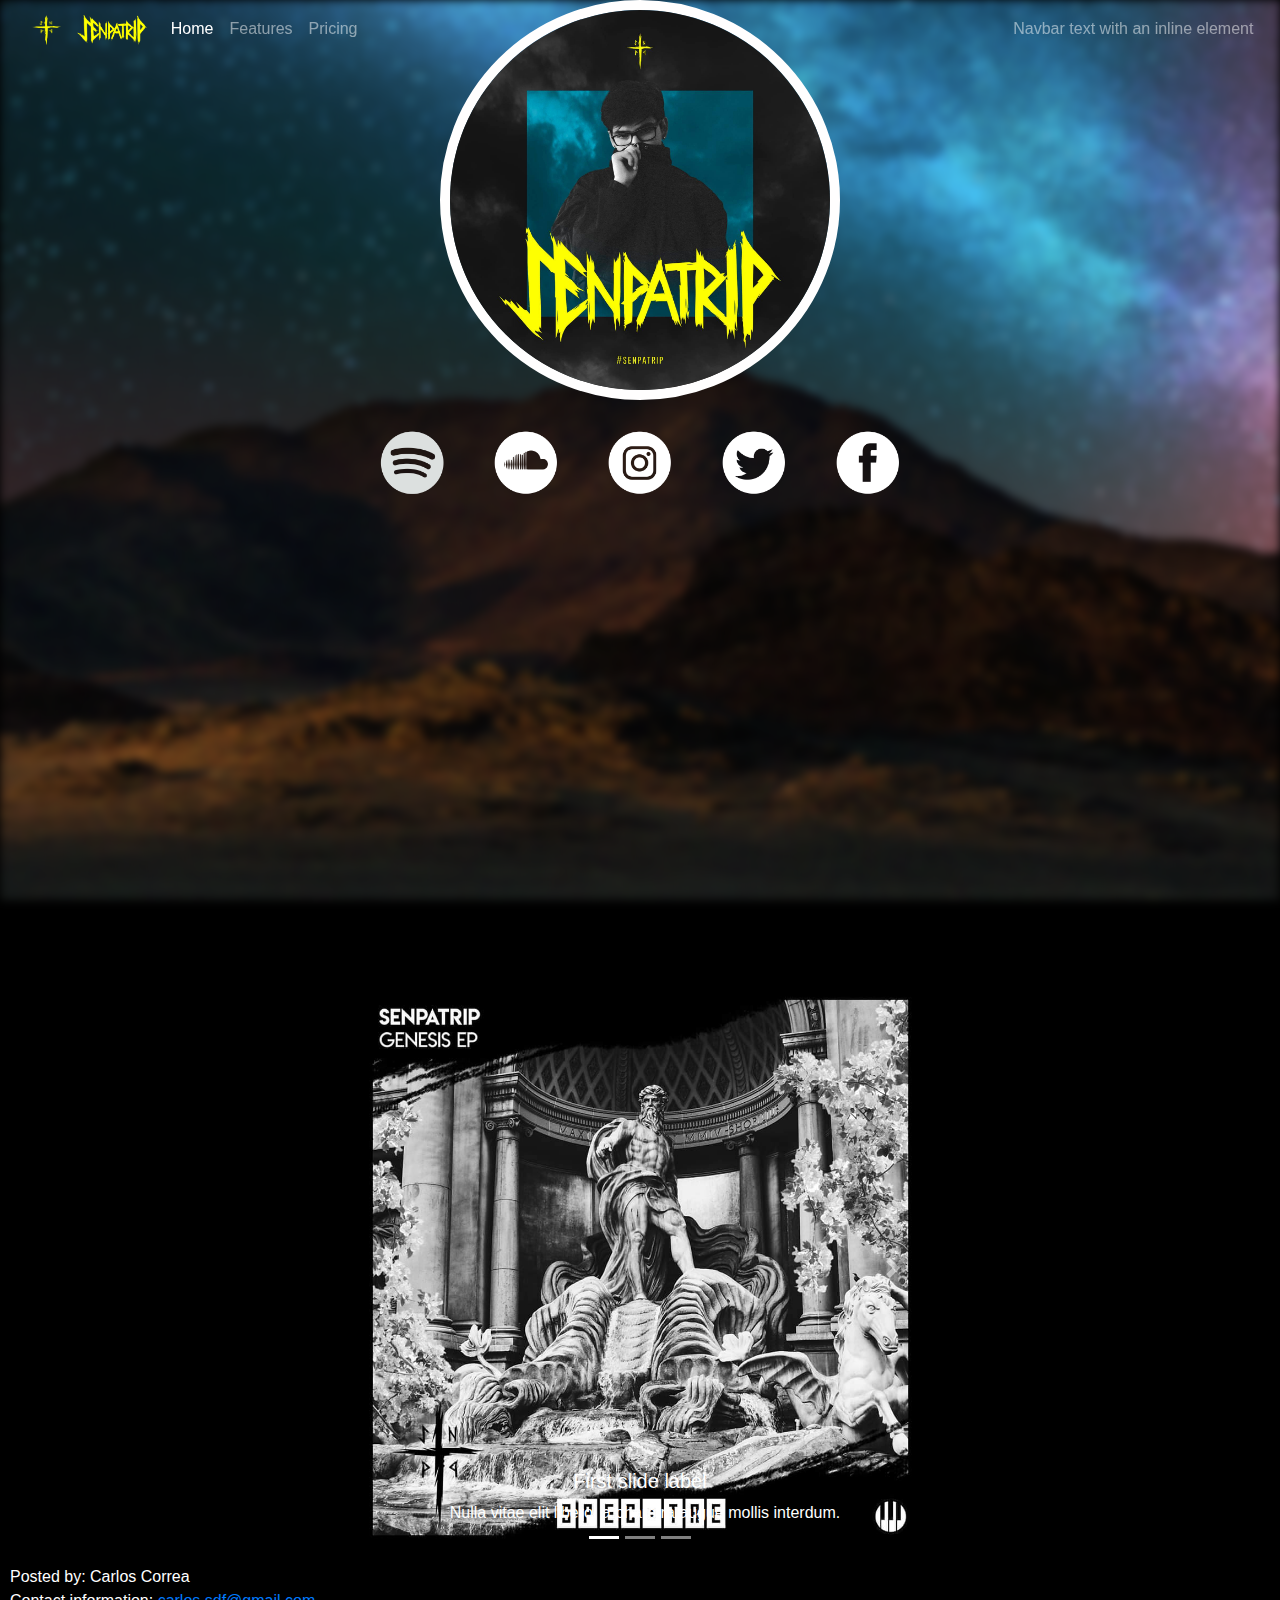
==== index.html @ 1d908f63 "hotfix imagenes" ====
<!doctype html>
<html lang="en">
  <head>
    <!-- Required meta tags -->
    <meta charset="utf-8">
    <meta name="viewport" content="width=device-width, initial-scale=1, shrink-to-fit=no">

    <!-- Bootstrap CSS -->
    <link rel="stylesheet" href="https://stackpath.bootstrapcdn.com/bootstrap/4.4.1/css/bootstrap.min.css" integrity="sha384-Vkoo8x4CGsO3+Hhxv8T/Q5PaXtkKtu6ug5TOeNV6gBiFeWPGFN9MuhOf23Q9Ifjh" crossorigin="anonymous">
    <link rel="stylesheet" href="css/style.css" type="text/css">
    <link rel="stylesheet" href="https://cdnjs.cloudflare.com/ajax/libs/animate.css/3.7.2/animate.min.css">

    <title>SenpaTrip</title>
  </head>
  <body>
    <!-- onresize="redimensionar()" -->

<div class="container-fluid" id="conten">

  <div id="fondo" class="fondo">
    <!-- <video id="video" loop autoplay preload muted src="img/fondo.jpg"></video> -->
  </div>
  
  <nav class="navbar navbar-expand-lg navbar-dark bg-transparent text-light" id="navbar">
    <a class="navbar-brand" href="#">
      <img src="img/senpatrip/cruz(amarillo).png" width="30" height="30" alt="">
    </a>
    <a class="navbar-brand" href="#"><img src="img/senpatrip/amarillo(logo).png" height="30" alt=""></a>
    <button class="navbar-toggler" type="button" data-toggle="collapse" data-target="#navbarText" aria-controls="navbarText" aria-expanded="false" aria-label="Toggle navigation">
      <span class="navbar-toggler-icon"></span>
    </button>
    <div class="collapse navbar-collapse" id="navbarText">
      <ul class="navbar-nav mr-auto">
        <li class="nav-item active">
          <a class="nav-link" href="#">Home <span class="sr-only">(current)</span></a>
        </li>
        <li class="nav-item">
          <a class="nav-link" href="#">Features</a>
        </li>
        <li class="nav-item">
          <a class="nav-link" href="#">Pricing</a>
        </li>
      </ul>
      <span class="navbar-text">
        Navbar text with an inline element
      </span>
    </div>
  </nav>

    <!-- <div class="row justify-content-center">
      <div class="col" id="esp2"></div>
    </div> -->


    <div id="logo" class="container align-middle">

      <div class="row justify-content-center">
        <div class="col-6">
          <div class="row justify-content-center">
            <img id="imgCirculo" src="img/senpatrip/avatar.jpg" alt="avatar" class="animated infinite bounce delay-2s">
          </div>
          <div class="row justify-content-center">
            <div class="col" id="esp1"></div>
          </div>
          <div class="row row-cols-5 justify-content-center">
            <div class="col"><img id="icon" src="img/43-spotify.png" alt=""></div>
            <div class="col"><img id="icon" src="img/34-soundcloud.png" alt=""></div>
            <div class="col"><img id="icon" src="img/38-instagram.png" alt=""></div>
            <div class="col"><img id="icon" src="img/03-twitter.png" alt=""></div>
            <div class="col"><img id="icon" src="img/06-facebook.png" alt=""></div>
          </div>
        </div>
      </div>
    </div>
    <div  id="music" class="container align-middle">
          <iframe width="100%" height="166" scrolling="no" frameborder="no" allow="autoplay" src="https://w.soundcloud.com/player/?url=https%3A//api.soundcloud.com/tracks/758299237&color=%23000000&auto_play=true&hide_related=false&show_comments=true&show_user=true&show_reposts=false&show_teaser=true"></iframe>
    </div>
    <div class="row justify-content-center">
      <div class="col" id="esp2"></div>
    </div>
    <div class="row justify-content-center">
      <div class="col" id="esp2"></div>
    </div>
    
    
<div class="container align-middle" id="carousel">
  <div id="carouselExampleCaptions" class="carousel slide" data-ride="carousel">
    <ol class="carousel-indicators">
      <li data-target="#carouselExampleCaptions" data-slide-to="0" class="active"></li>
      <li data-target="#carouselExampleCaptions" data-slide-to="1"></li>
      <li data-target="#carouselExampleCaptions" data-slide-to="2"></li>
    </ol>
    <div class="carousel-inner">
      <div class="carousel-item active">
        <img src="img/senpatrip/genesis-ep-spectre-album.jpg" class="d-block w-100" alt="...">
        <div class="carousel-caption d-none d-md-block">
          <h5>First slide label</h5>
          <p>Nulla vitae elit libero, a pharetra augue mollis interdum.</p>
        </div>
      </div>
      <div class="carousel-item">
        <img src="img/senpatrip/gime-me-your-love-night-visions-album.jpg" class="d-block w-100" alt="...">
        <div class="carousel-caption d-none d-md-block">
          <h5>Second slide label</h5>
          <p>Lorem ipsum dolor sit amet, consectetur adipiscing elit.</p>
        </div>
      </div>
      <div class="carousel-item">
        <img src="img/senpatrip/bass-in-his-face-spectre-album.jpg" class="d-block w-100" alt="...">
        <div class="carousel-caption d-none d-md-block">
          <h5>Third slide label</h5>
          <p>Praesent commodo cursus magna, vel scelerisque nisl consectetur.</p>
        </div>
      </div>
    </div>
    <a class="carousel-control-prev" href="#carouselExampleCaptions" role="button" data-slide="prev">
      <span class="carousel-control-prev-icon" aria-hidden="true"></span>
      <span class="sr-only">Previous</span>
    </a>
    <a class="carousel-control-next" href="#carouselExampleCaptions" role="button" data-slide="next">
      <span class="carousel-control-next-icon" aria-hidden="true"></span>
      <span class="sr-only">Next</span>
    </a>
  </div>
</div>


</div>
  <footer id="footer">
    <p>Posted by: Carlos Correa<br>Contact information: <a href="mailto:carlos.sdf@gmail.com">carlos.sdf@gmail.com</a>.</p>
  </footer>
    
    <!-- Optional JavaScript -->
    <!-- jQuery first, then Popper.js, then Bootstrap JS -->
    <script src="https://code.jquery.com/jquery-3.4.1.slim.min.js" integrity="sha384-J6qa4849blE2+poT4WnyKhv5vZF5SrPo0iEjwBvKU7imGFAV0wwj1yYfoRSJoZ+n" crossorigin="anonymous"></script>
    <script src="https://cdn.jsdelivr.net/npm/popper.js@1.16.0/dist/umd/popper.min.js" integrity="sha384-Q6E9RHvbIyZFJoft+2mJbHaEWldlvI9IOYy5n3zV9zzTtmI3UksdQRVvoxMfooAo" crossorigin="anonymous"></script>
    <script src="https://stackpath.bootstrapcdn.com/bootstrap/4.4.1/js/bootstrap.min.js" integrity="sha384-wfSDF2E50Y2D1uUdj0O3uMBJnjuUD4Ih7YwaYd1iqfktj0Uod8GCExl3Og8ifwB6" crossorigin="anonymous"></script>
    <script src="/js/index.js"></script>
    <script>redimensionar();</script>
  </body>
</html>
---- css/style.css ----
body{
  background-color: #000000;
  margin: 0;
  margin-bottom: 50px;

}
html{
  min-height: 100%;
  position: relative;
}

#navbar{
  position: fixed;
  width: 98%;
}

#fondo{

  width: 100%;
  height: 100%;
  left: 0;
  position: absolute;
  background:url(../img/fondo.jpg) no-repeat fixed bottom center;
  z-index: -1;
  filter: blur(5px);
}

/* ::after, ::before {
  box-sizing: none;
} */

#imgCirculo{
  background-position-x: center;
  border-radius: 50%;
  width:400px;
  height:400px;
  /* border-radius:160px; */
  border:10px solid rgb(255, 254, 254);
}


#logo{
  vertical-align: middle!important;
  top: 6%;
  position: relative;
}

#music{
  top: 8%;
  position: relative;
}

#footer{
  /* vertical-align: bottom!important; */
  bottom: 0;
  height: 50px;
  width: 100%;
  position: absolute;
  background-color: #000000;
  color: white;
}

p {
  margin-top: 0;
  margin-bottom: 0;
  margin-left: 10px;
}

#esp1{
  width: 80%;
  height: 25px;
}

#esp2{
  width: 80%;
  height: 150px;
}

.row-cols-4>* {
  text-align: center;
}

.col{
  text-align: center;
}

#icon{
  min-width: 72px;
  min-height: 72px;
  max-width: 80%;
}

.row-cols-5>* {
  flex: 0 0 20%;
  max-width: none;
}
#carousel{
  min-width: 350px;
  width: 50%;
}
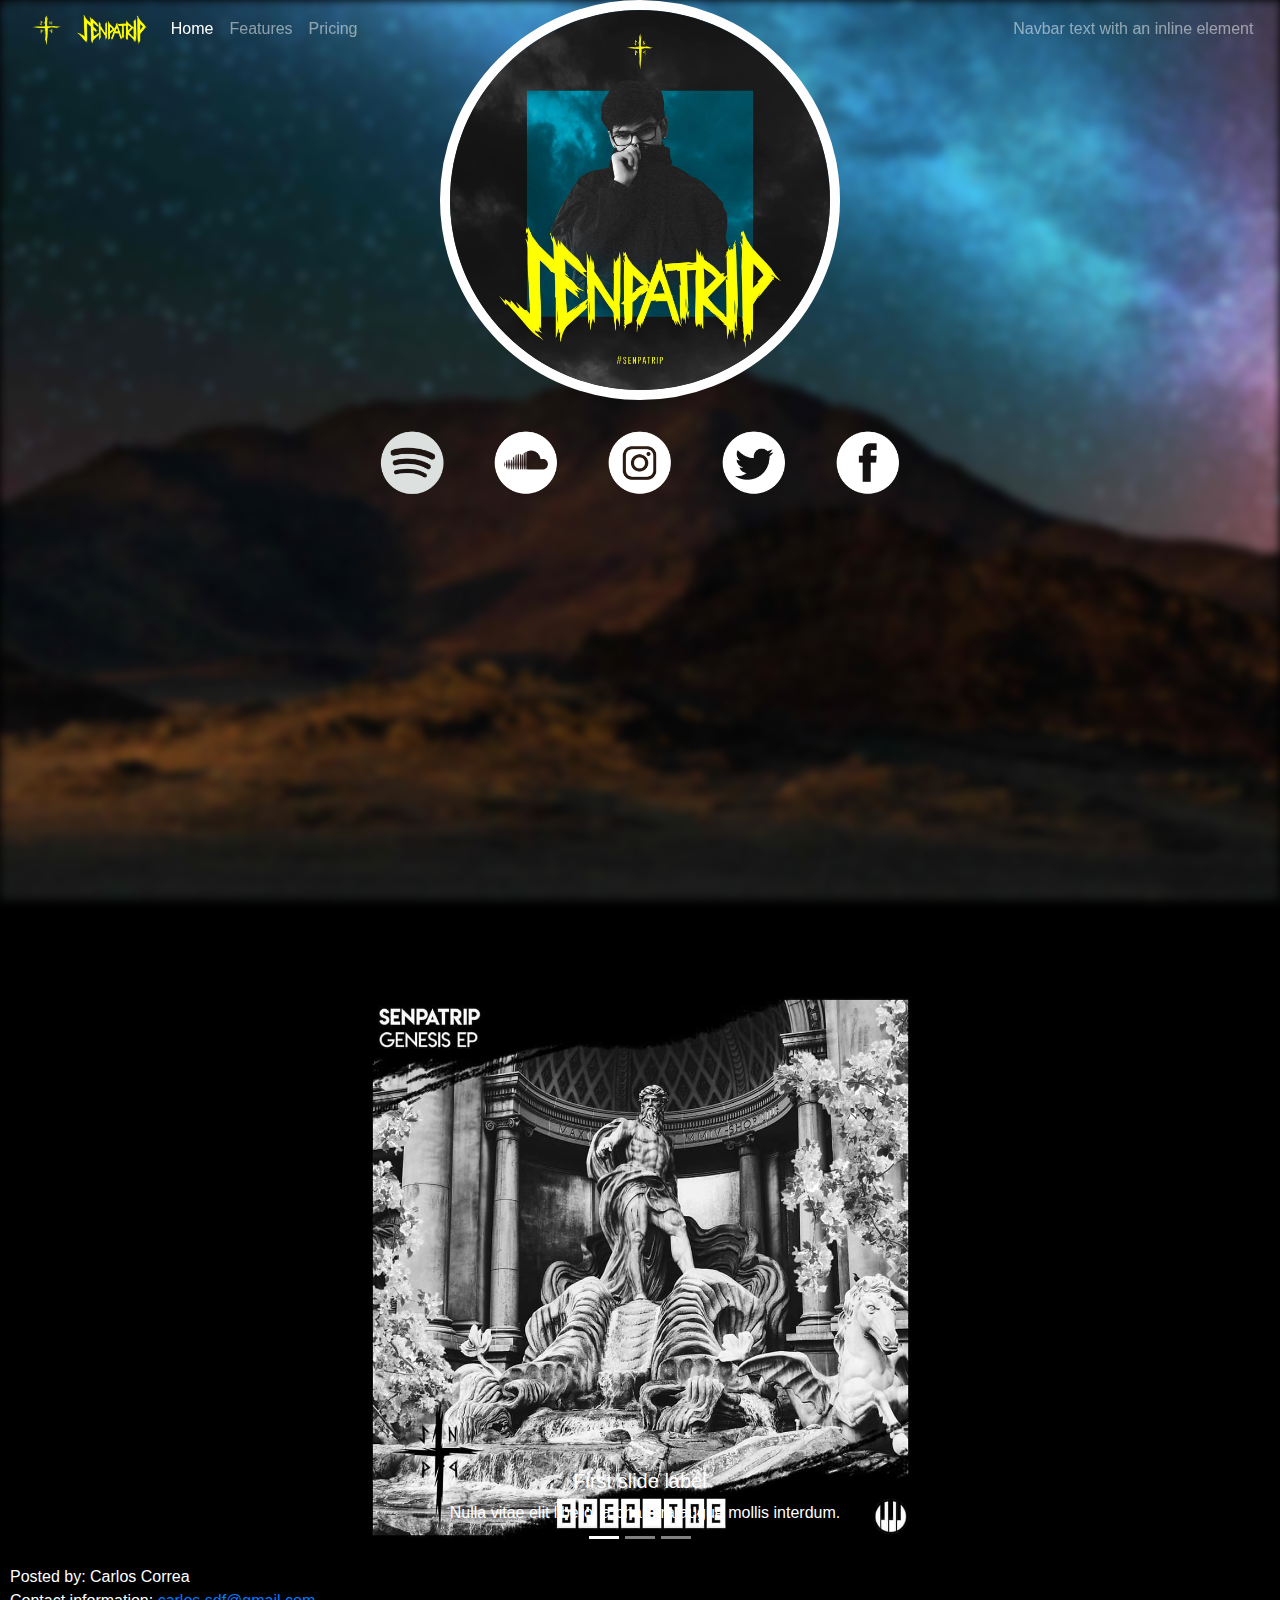
==== commit a984e515: "Enlaces a los diferentes sitios" ====
--- a/index.html
+++ b/index.html
@@ -53,7 +53,6 @@
 
 
     <div id="logo" class="container align-middle">
-
       <div class="row justify-content-center">
         <div class="col-6">
           <div class="row justify-content-center">
@@ -63,11 +62,11 @@
             <div class="col" id="esp1"></div>
           </div>
           <div class="row row-cols-5 justify-content-center">
-            <div class="col"><img id="icon" src="img/43-spotify.png" alt=""></div>
-            <div class="col"><img id="icon" src="img/34-soundcloud.png" alt=""></div>
-            <div class="col"><img id="icon" src="img/38-instagram.png" alt=""></div>
-            <div class="col"><img id="icon" src="img/03-twitter.png" alt=""></div>
-            <div class="col"><img id="icon" src="img/06-facebook.png" alt=""></div>
+            <div class="col"><a href="https://open.spotify.com/artist/5aKc9RmSqbKZ83mwfq3sPC"><img id="icon" src="img/43-spotify.png" alt=""></a></div>
+            <div class="col"><a href="https://soundcloud.com/itsrealsenpatrip"><img id="icon" src="img/34-soundcloud.png" alt=""></a></div>
+            <div class="col"><a href="https://www.instagram.com/senpatrip/"><img id="icon" src="img/38-instagram.png" alt=""></a></div>
+            <div class="col"><a href="https://twitter.com/TripSenpa"><img id="icon" src="img/03-twitter.png" alt=""></a></div>
+            <div class="col"><a href="https://www.facebook.com/iamSenpaTrip/"><img id="icon" src="img/06-facebook.png" alt=""></a></div>
           </div>
         </div>
       </div>
@@ -127,7 +126,7 @@
 
 </div>
   <footer id="footer">
-    <p>Posted by: Carlos Correa<br>Contact information: <a href="mailto:carlos.sdf@gmail.com">carlos.sdf@gmail.com</a>.</p>
+    <p>Posted by: Carlos Correa<br>Contact information: <a href="mailto:carlos.sdf1@gmail.com">carlos.sdf@gmail.com</a>.</p>
   </footer>
     
     <!-- Optional JavaScript -->
@@ -135,7 +134,7 @@
     <script src="https://code.jquery.com/jquery-3.4.1.slim.min.js" integrity="sha384-J6qa4849blE2+poT4WnyKhv5vZF5SrPo0iEjwBvKU7imGFAV0wwj1yYfoRSJoZ+n" crossorigin="anonymous"></script>
     <script src="https://cdn.jsdelivr.net/npm/popper.js@1.16.0/dist/umd/popper.min.js" integrity="sha384-Q6E9RHvbIyZFJoft+2mJbHaEWldlvI9IOYy5n3zV9zzTtmI3UksdQRVvoxMfooAo" crossorigin="anonymous"></script>
     <script src="https://stackpath.bootstrapcdn.com/bootstrap/4.4.1/js/bootstrap.min.js" integrity="sha384-wfSDF2E50Y2D1uUdj0O3uMBJnjuUD4Ih7YwaYd1iqfktj0Uod8GCExl3Og8ifwB6" crossorigin="anonymous"></script>
-    <script src="/js/index.js"></script>
+    <script src="js/index.js"></script>
     <script>redimensionar();</script>
   </body>
 </html>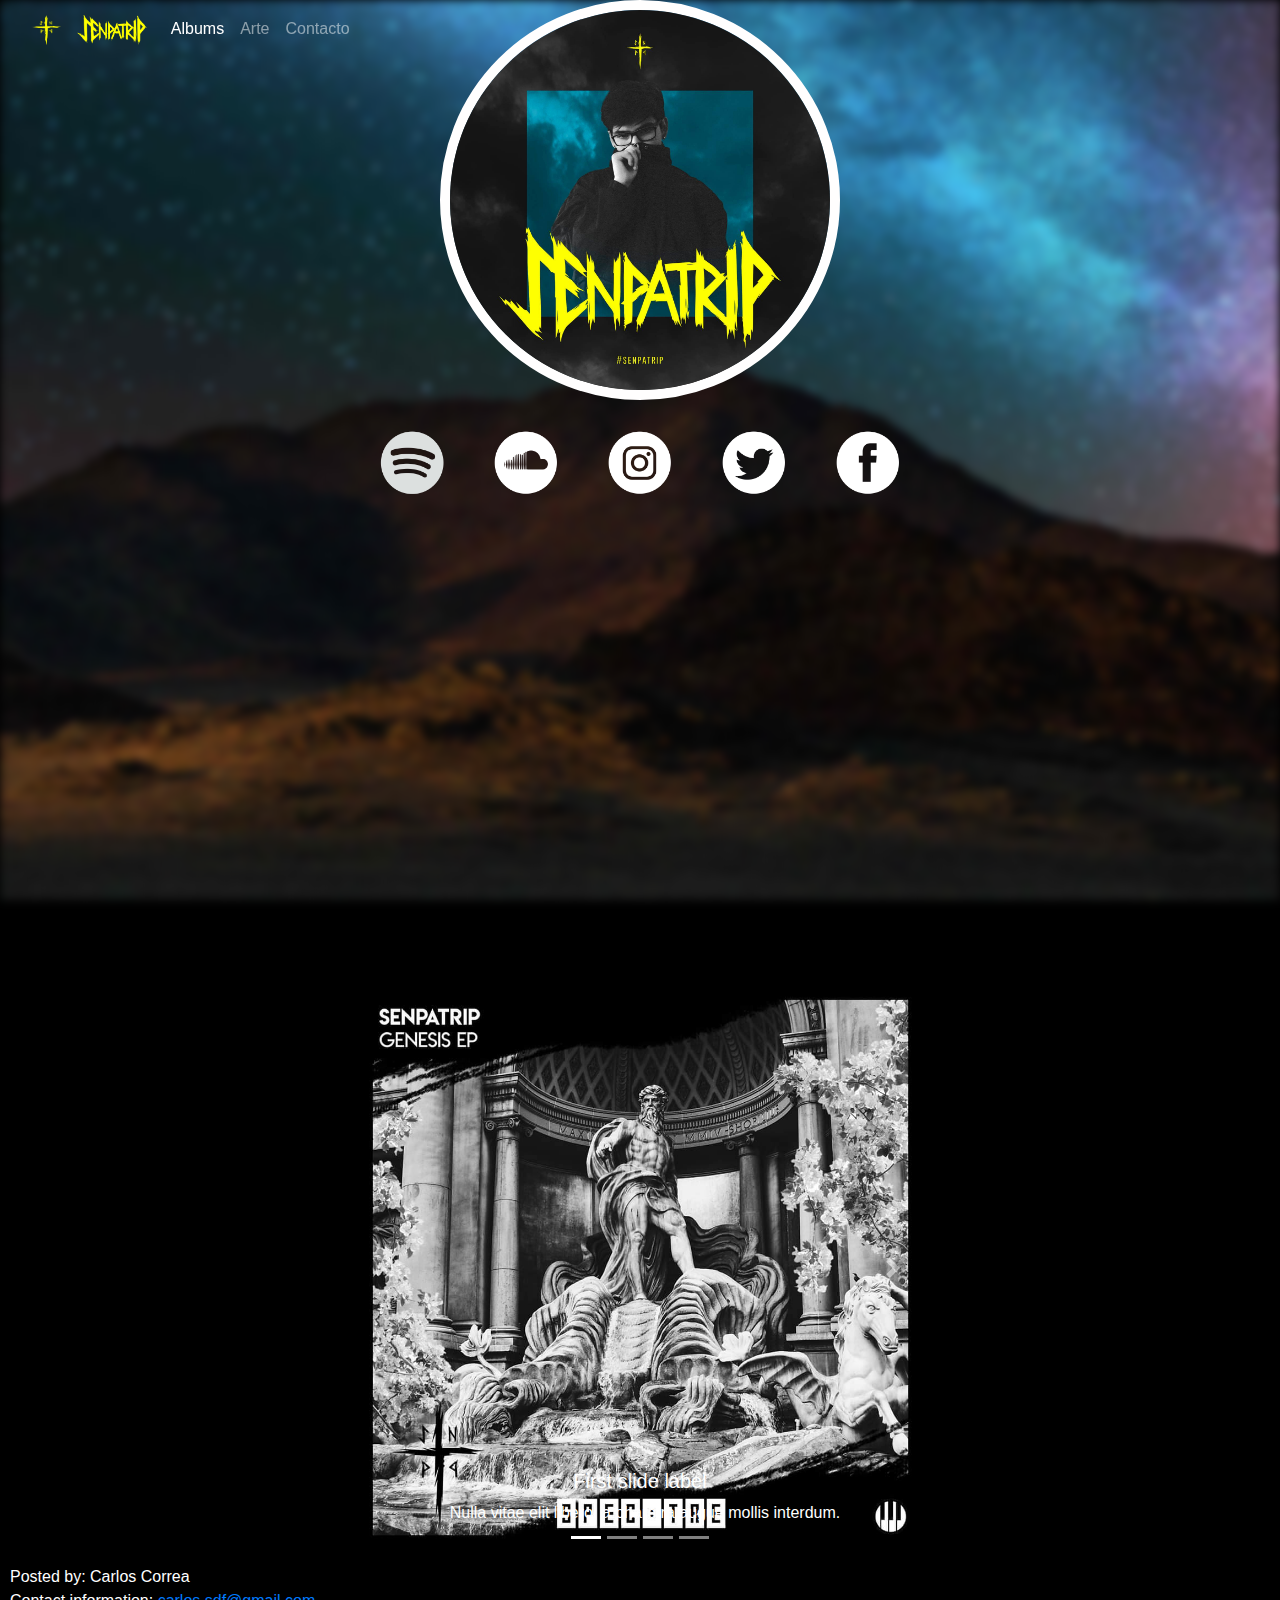
==== commit 0d206e27: "Nuevo album, galeria modificada" ====
--- a/index.html
+++ b/index.html
@@ -22,27 +22,26 @@
   </div>
   
   <nav class="navbar navbar-expand-lg navbar-dark bg-transparent text-light" id="navbar">
-    <a class="navbar-brand" href="#">
+    <a class="navbar-brand" href="index.html">
       <img src="img/senpatrip/cruz(amarillo).png" width="30" height="30" alt="">
     </a>
-    <a class="navbar-brand" href="#"><img src="img/senpatrip/amarillo(logo).png" height="30" alt=""></a>
+    <a class="navbar-brand" href="index.html"><img src="img/senpatrip/amarillo(logo).png" height="30" alt=""></a>
     <button class="navbar-toggler" type="button" data-toggle="collapse" data-target="#navbarText" aria-controls="navbarText" aria-expanded="false" aria-label="Toggle navigation">
       <span class="navbar-toggler-icon"></span>
     </button>
     <div class="collapse navbar-collapse" id="navbarText">
       <ul class="navbar-nav mr-auto">
         <li class="nav-item active">
-          <a class="nav-link" href="#">Home <span class="sr-only">(current)</span></a>
+          <a class="nav-link" href="#">Albums<span class="sr-only">(current)</span></a>
         </li>
         <li class="nav-item">
-          <a class="nav-link" href="#">Features</a>
+          <a class="nav-link" href="#">Arte</a>
         </li>
         <li class="nav-item">
-          <a class="nav-link" href="#">Pricing</a>
+          <a class="nav-link" href="#">Contacto</a>
         </li>
       </ul>
       <span class="navbar-text">
-        Navbar text with an inline element
       </span>
     </div>
   </nav>
@@ -88,30 +87,46 @@
       <li data-target="#carouselExampleCaptions" data-slide-to="0" class="active"></li>
       <li data-target="#carouselExampleCaptions" data-slide-to="1"></li>
       <li data-target="#carouselExampleCaptions" data-slide-to="2"></li>
+      <li data-target="#carouselExampleCaptions" data-slide-to="3"></li>
     </ol>
     <div class="carousel-inner">
       <div class="carousel-item active">
-        <img src="img/senpatrip/genesis-ep-spectre-album.jpg" class="d-block w-100" alt="...">
+        <a href="https://open.spotify.com/album/0LaKLaA0w4rZkB9ncBAlfV">
+          <img src="img/senpatrip/genesis-ep-spectre-album.jpg" class="d-block w-100" alt="...">
+        </a>
         <div class="carousel-caption d-none d-md-block">
           <h5>First slide label</h5>
           <p>Nulla vitae elit libero, a pharetra augue mollis interdum.</p>
         </div>
       </div>
       <div class="carousel-item">
-        <img src="img/senpatrip/gime-me-your-love-night-visions-album.jpg" class="d-block w-100" alt="...">
-        <div class="carousel-caption d-none d-md-block">
-          <h5>Second slide label</h5>
-          <p>Lorem ipsum dolor sit amet, consectetur adipiscing elit.</p>
-        </div>
-      </div>
-      <div class="carousel-item">
-        <img src="img/senpatrip/bass-in-his-face-spectre-album.jpg" class="d-block w-100" alt="...">
+        <a href="https://open.spotify.com/album/59whxvp2RkdjguO4DSlHTr">
+          <img src="img/senpatrip/bass-in-his-face-spectre-album.jpg" class="d-block w-100" alt="...">
+        </a>
         <div class="carousel-caption d-none d-md-block">
           <h5>Third slide label</h5>
           <p>Praesent commodo cursus magna, vel scelerisque nisl consectetur.</p>
         </div>
       </div>
+    <div class="carousel-item">
+      <a href="https://open.spotify.com/album/350hmoTZn8KupzK0Sg6drc">
+        <img src="img/senpatrip/gime-me-your-love-night-visions-album.jpg" class="d-block w-100" alt="...">
+      </a>
+      <div class="carousel-caption d-none d-md-block">
+        <h5>Second slide label</h5>
+        <p>Lorem ipsum dolor sit amet, consectetur adipiscing elit.</p>
+      </div>
     </div>
+    <div class="carousel-item">
+      <a href="https://open.spotify.com/album/0lBrnquko10dOFnhiXND3Y">
+        <img src="img/senpatrip/in-the-move-spectre-album.jpg" class="d-block w-100" alt="...">
+      </a>
+      <div class="carousel-caption d-none d-md-block">
+        <h5>Second slide label</h5>
+        <p>Lorem ipsum dolor sit amet, consectetur adipiscing elit.</p>
+      </div>
+    </div>
+  </div>
     <a class="carousel-control-prev" href="#carouselExampleCaptions" role="button" data-slide="prev">
       <span class="carousel-control-prev-icon" aria-hidden="true"></span>
       <span class="sr-only">Previous</span>
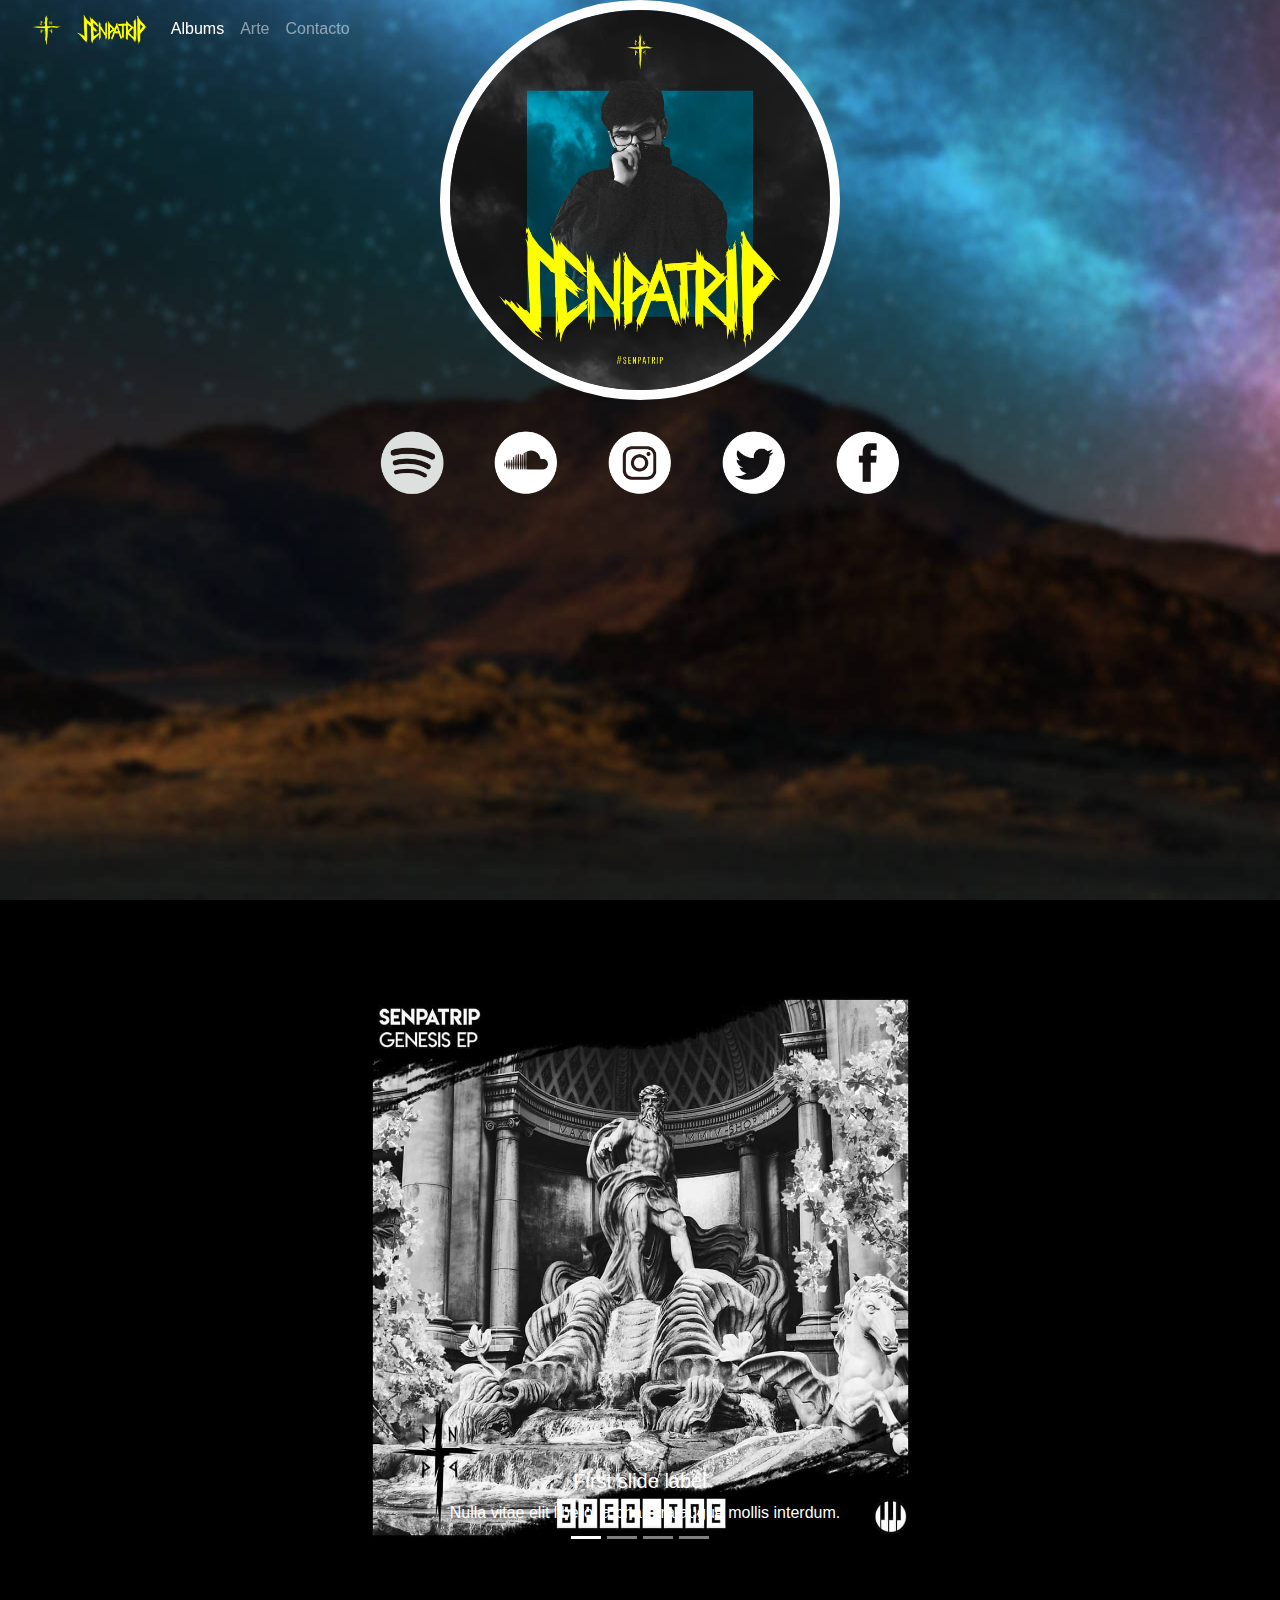
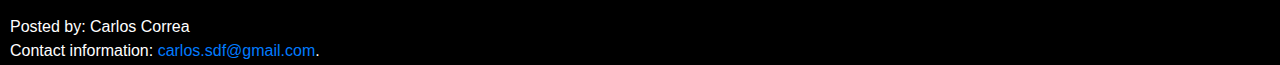
==== commit 0b16a04a: "navbar index" ====
--- a/index.html
+++ b/index.html
@@ -32,13 +32,13 @@
     <div class="collapse navbar-collapse" id="navbarText">
       <ul class="navbar-nav mr-auto">
         <li class="nav-item active">
-          <a class="nav-link" href="#">Albums<span class="sr-only">(current)</span></a>
+          <a class="nav-link" href="album.html">Albums</a>
         </li>
         <li class="nav-item">
-          <a class="nav-link" href="#">Arte</a>
+          <a class="nav-link" href="art.html">Arte</a>
         </li>
         <li class="nav-item">
-          <a class="nav-link" href="#">Contacto</a>
+          <a class="nav-link" href="contacto.html">Contacto</a>
         </li>
       </ul>
       <span class="navbar-text">
@@ -46,16 +46,11 @@
     </div>
   </nav>
 
-    <!-- <div class="row justify-content-center">
-      <div class="col" id="esp2"></div>
-    </div> -->
-
-
     <div id="logo" class="container align-middle">
       <div class="row justify-content-center">
         <div class="col-6">
           <div class="row justify-content-center">
-            <img id="imgCirculo" src="img/senpatrip/avatar.jpg" alt="avatar" class="animated infinite bounce delay-2s">
+            <img id="imgCirculo" src="img/senpatrip/avatar.jpg" alt="avatar" class="animated bounce logo">
           </div>
           <div class="row justify-content-center">
             <div class="col" id="esp1"></div>
@@ -92,7 +87,7 @@
     <div class="carousel-inner">
       <div class="carousel-item active">
         <a href="https://open.spotify.com/album/0LaKLaA0w4rZkB9ncBAlfV">
-          <img src="img/senpatrip/genesis-ep-spectre-album.jpg" class="d-block w-100" alt="...">
+          <img src="img/senpatrip/genesis-ep-spectre-album.jpg" class="d-block w-100" alt="..." id="album">
         </a>
         <div class="carousel-caption d-none d-md-block">
           <h5>First slide label</h5>
@@ -101,7 +96,7 @@
       </div>
       <div class="carousel-item">
         <a href="https://open.spotify.com/album/59whxvp2RkdjguO4DSlHTr">
-          <img src="img/senpatrip/bass-in-his-face-spectre-album.jpg" class="d-block w-100" alt="...">
+          <img src="img/senpatrip/bass-in-his-face-spectre-album.jpg" class="d-block w-100" alt="..." id="album">
         </a>
         <div class="carousel-caption d-none d-md-block">
           <h5>Third slide label</h5>
@@ -110,7 +105,7 @@
       </div>
     <div class="carousel-item">
       <a href="https://open.spotify.com/album/350hmoTZn8KupzK0Sg6drc">
-        <img src="img/senpatrip/gime-me-your-love-night-visions-album.jpg" class="d-block w-100" alt="...">
+        <img src="img/senpatrip/gime-me-your-love-night-visions-album.jpg" class="d-block w-100" alt="..." id="album">
       </a>
       <div class="carousel-caption d-none d-md-block">
         <h5>Second slide label</h5>
@@ -119,7 +114,7 @@
     </div>
     <div class="carousel-item">
       <a href="https://open.spotify.com/album/0lBrnquko10dOFnhiXND3Y">
-        <img src="img/senpatrip/in-the-move-spectre-album.jpg" class="d-block w-100" alt="...">
+        <img src="img/senpatrip/in-the-move-spectre-album.jpg" class="d-block w-100" alt="..." id="album">
       </a>
       <div class="carousel-caption d-none d-md-block">
         <h5>Second slide label</h5>
@@ -138,6 +133,18 @@
   </div>
 </div>
 
+<div class="row justify-content-center">
+  <div class="col" id="esp1"></div>
+</div>
+<div class="row justify-content-center">
+  <div class="col" id="esp1"></div>
+</div>
+<div class="row justify-content-center">
+  <div class="col" id="esp1"></div>
+</div>
+<div class="row justify-content-center">
+  <div class="col" id="esp1"></div>
+</div>
 
 </div>
   <footer id="footer">
--- a/css/style.css
+++ b/css/style.css
@@ -1,7 +1,7 @@
 body{
   background-color: #000000;
   margin: 0;
-  margin-bottom: 50px;
+  /* margin-bottom: 50px; */
 
 }
 html{
@@ -12,6 +12,7 @@
 #navbar{
   position: fixed;
   width: 98%;
+  z-index: 1;
 }
 
 #fondo{
@@ -20,9 +21,9 @@
   height: 100%;
   left: 0;
   position: absolute;
-  background:url(../img/fondo.jpg) no-repeat fixed bottom center;
+  background:url(../img/fondo-blur-3.jpg) no-repeat fixed bottom center;
   z-index: -1;
-  filter: blur(5px);
+  /* filter: blur(5px); */
 }
 
 /* ::after, ::before {
@@ -45,9 +46,19 @@
   position: relative;
 }
 
+.logo:hover {
+  animation-duration: 1s;
+  animation-delay: 2s;
+  animation-iteration-count: infinite;
+}
+
 #music{
   top: 8%;
   position: relative;
+}
+
+#album:hover{
+  filter: blur(6px);
 }
 
 #footer{
@@ -97,4 +108,9 @@
 #carousel{
   min-width: 350px;
   width: 50%;
+}
+
+.albunes{
+  top: 8%;
+  position: relative;
 }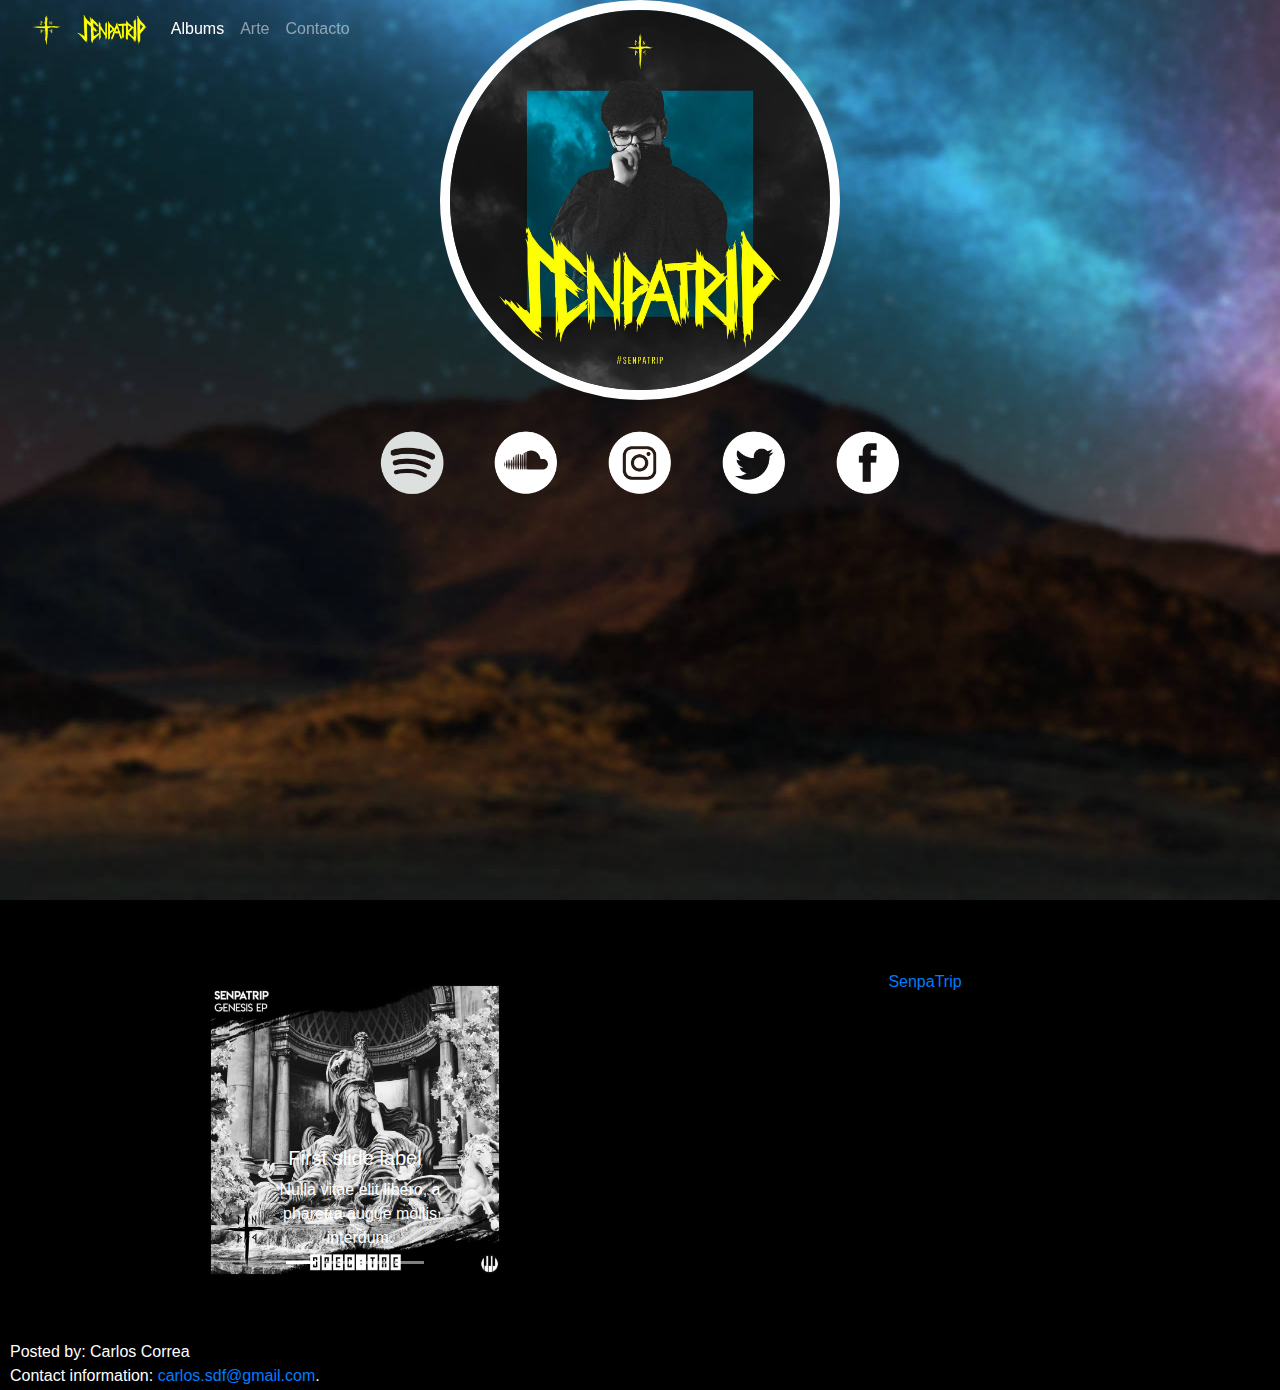
==== commit 993fc134: "facebook plug" ====
--- a/index.html
+++ b/index.html
@@ -74,64 +74,79 @@
     <div class="row justify-content-center">
       <div class="col" id="esp2"></div>
     </div>
-    
-    
-<div class="container align-middle" id="carousel">
-  <div id="carouselExampleCaptions" class="carousel slide" data-ride="carousel">
-    <ol class="carousel-indicators">
-      <li data-target="#carouselExampleCaptions" data-slide-to="0" class="active"></li>
-      <li data-target="#carouselExampleCaptions" data-slide-to="1"></li>
-      <li data-target="#carouselExampleCaptions" data-slide-to="2"></li>
-      <li data-target="#carouselExampleCaptions" data-slide-to="3"></li>
-    </ol>
-    <div class="carousel-inner">
-      <div class="carousel-item active">
-        <a href="https://open.spotify.com/album/0LaKLaA0w4rZkB9ncBAlfV">
-          <img src="img/senpatrip/genesis-ep-spectre-album.jpg" class="d-block w-100" alt="..." id="album">
-        </a>
-        <div class="carousel-caption d-none d-md-block">
-          <h5>First slide label</h5>
-          <p>Nulla vitae elit libero, a pharetra augue mollis interdum.</p>
+  
+  <div class="container">
+    <div class="row row-cols-2 justify-content-center">
+    <div class="col">
+      <div class="container align-middle" id="carousel">
+        <div id="carouselExampleCaptions" class="carousel slide" data-ride="carousel">
+          <ol class="carousel-indicators">
+            <li data-target="#carouselExampleCaptions" data-slide-to="0" class="active"></li>
+            <li data-target="#carouselExampleCaptions" data-slide-to="1"></li>
+            <li data-target="#carouselExampleCaptions" data-slide-to="2"></li>
+            <li data-target="#carouselExampleCaptions" data-slide-to="3"></li>
+          </ol>
+          <div class="carousel-inner">
+            <div class="carousel-item active">
+              <a href="https://open.spotify.com/album/0LaKLaA0w4rZkB9ncBAlfV">
+                <img src="img/senpatrip/genesis-ep-spectre-album.jpg" class="d-block w-100" alt="..." id="album">
+              </a>
+              <div class="carousel-caption d-none d-md-block">
+                <h5>First slide label</h5>
+                <p>Nulla vitae elit libero, a pharetra augue mollis interdum.</p>
+              </div>
+            </div>
+            <div class="carousel-item">
+              <a href="https://open.spotify.com/album/59whxvp2RkdjguO4DSlHTr">
+                <img src="img/senpatrip/bass-in-his-face-spectre-album.jpg" class="d-block w-100" alt="..." id="album">
+              </a>
+              <div class="carousel-caption d-none d-md-block">
+                <h5>Third slide label</h5>
+                <p>Praesent commodo cursus magna, vel scelerisque nisl consectetur.</p>
+              </div>
+            </div>
+          <div class="carousel-item">
+            <a href="https://open.spotify.com/album/350hmoTZn8KupzK0Sg6drc">
+              <img src="img/senpatrip/gime-me-your-love-night-visions-album.jpg" class="d-block w-100" alt="..." id="album">
+            </a>
+            <div class="carousel-caption d-none d-md-block">
+              <h5>Second slide label</h5>
+              <p>Lorem ipsum dolor sit amet, consectetur adipiscing elit.</p>
+            </div>
+          </div>
+          <div class="carousel-item">
+            <a href="https://open.spotify.com/album/0lBrnquko10dOFnhiXND3Y">
+              <img src="img/senpatrip/in-the-move-spectre-album.jpg" class="d-block w-100" alt="..." id="album">
+            </a>
+            <div class="carousel-caption d-none d-md-block">
+              <h5>Second slide label</h5>
+              <p>Lorem ipsum dolor sit amet, consectetur adipiscing elit.</p>
+            </div>
+          </div>
+        </div>
+          <a class="carousel-control-prev" href="#carouselExampleCaptions" role="button" data-slide="prev">
+            <span class="carousel-control-prev-icon" aria-hidden="true"></span>
+            <span class="sr-only">Previous</span>
+          </a>
+          <a class="carousel-control-next" href="#carouselExampleCaptions" role="button" data-slide="next">
+            <span class="carousel-control-next-icon" aria-hidden="true"></span>
+            <span class="sr-only">Next</span>
+          </a>
         </div>
       </div>
-      <div class="carousel-item">
-        <a href="https://open.spotify.com/album/59whxvp2RkdjguO4DSlHTr">
-          <img src="img/senpatrip/bass-in-his-face-spectre-album.jpg" class="d-block w-100" alt="..." id="album">
-        </a>
-        <div class="carousel-caption d-none d-md-block">
-          <h5>Third slide label</h5>
-          <p>Praesent commodo cursus magna, vel scelerisque nisl consectetur.</p>
-        </div>
-      </div>
-    <div class="carousel-item">
-      <a href="https://open.spotify.com/album/350hmoTZn8KupzK0Sg6drc">
-        <img src="img/senpatrip/gime-me-your-love-night-visions-album.jpg" class="d-block w-100" alt="..." id="album">
-      </a>
-      <div class="carousel-caption d-none d-md-block">
-        <h5>Second slide label</h5>
-        <p>Lorem ipsum dolor sit amet, consectetur adipiscing elit.</p>
+    </div>
+
+    <div class="col">
+      <div class="container align-middle">
+        <div class="fb-page justify-content-center" data-href="https://www.facebook.com/iamSenpaTrip/" data-tabs="timeline" data-width="" data-height="" data-small-header="true" data-adapt-container-width="true" data-hide-cover="false" data-show-facepile="true"><blockquote cite="https://www.facebook.com/iamSenpaTrip/" class="fb-xfbml-parse-ignore"><a href="https://www.facebook.com/iamSenpaTrip/">SenpaTrip</a></blockquote></div>
       </div>
     </div>
-    <div class="carousel-item">
-      <a href="https://open.spotify.com/album/0lBrnquko10dOFnhiXND3Y">
-        <img src="img/senpatrip/in-the-move-spectre-album.jpg" class="d-block w-100" alt="..." id="album">
-      </a>
-      <div class="carousel-caption d-none d-md-block">
-        <h5>Second slide label</h5>
-        <p>Lorem ipsum dolor sit amet, consectetur adipiscing elit.</p>
-      </div>
     </div>
   </div>
-    <a class="carousel-control-prev" href="#carouselExampleCaptions" role="button" data-slide="prev">
-      <span class="carousel-control-prev-icon" aria-hidden="true"></span>
-      <span class="sr-only">Previous</span>
-    </a>
-    <a class="carousel-control-next" href="#carouselExampleCaptions" role="button" data-slide="next">
-      <span class="carousel-control-next-icon" aria-hidden="true"></span>
-      <span class="sr-only">Next</span>
-    </a>
-  </div>
-</div>
+
+
+
+
 
 <div class="row justify-content-center">
   <div class="col" id="esp1"></div>
@@ -150,7 +165,8 @@
   <footer id="footer">
     <p>Posted by: Carlos Correa<br>Contact information: <a href="mailto:carlos.sdf1@gmail.com">carlos.sdf@gmail.com</a>.</p>
   </footer>
-    
+    <div id="fb-root"></div>
+    <script async defer crossorigin="anonymous" src="https://connect.facebook.net/es_LA/sdk.js#xfbml=1&version=v6.0"></script>
     <!-- Optional JavaScript -->
     <!-- jQuery first, then Popper.js, then Bootstrap JS -->
     <script src="https://code.jquery.com/jquery-3.4.1.slim.min.js" integrity="sha384-J6qa4849blE2+poT4WnyKhv5vZF5SrPo0iEjwBvKU7imGFAV0wwj1yYfoRSJoZ+n" crossorigin="anonymous"></script>
--- a/css/style.css
+++ b/css/style.css
@@ -69,6 +69,7 @@
   position: absolute;
   background-color: #000000;
   color: white;
+  z-index: 1;
 }
 
 p {
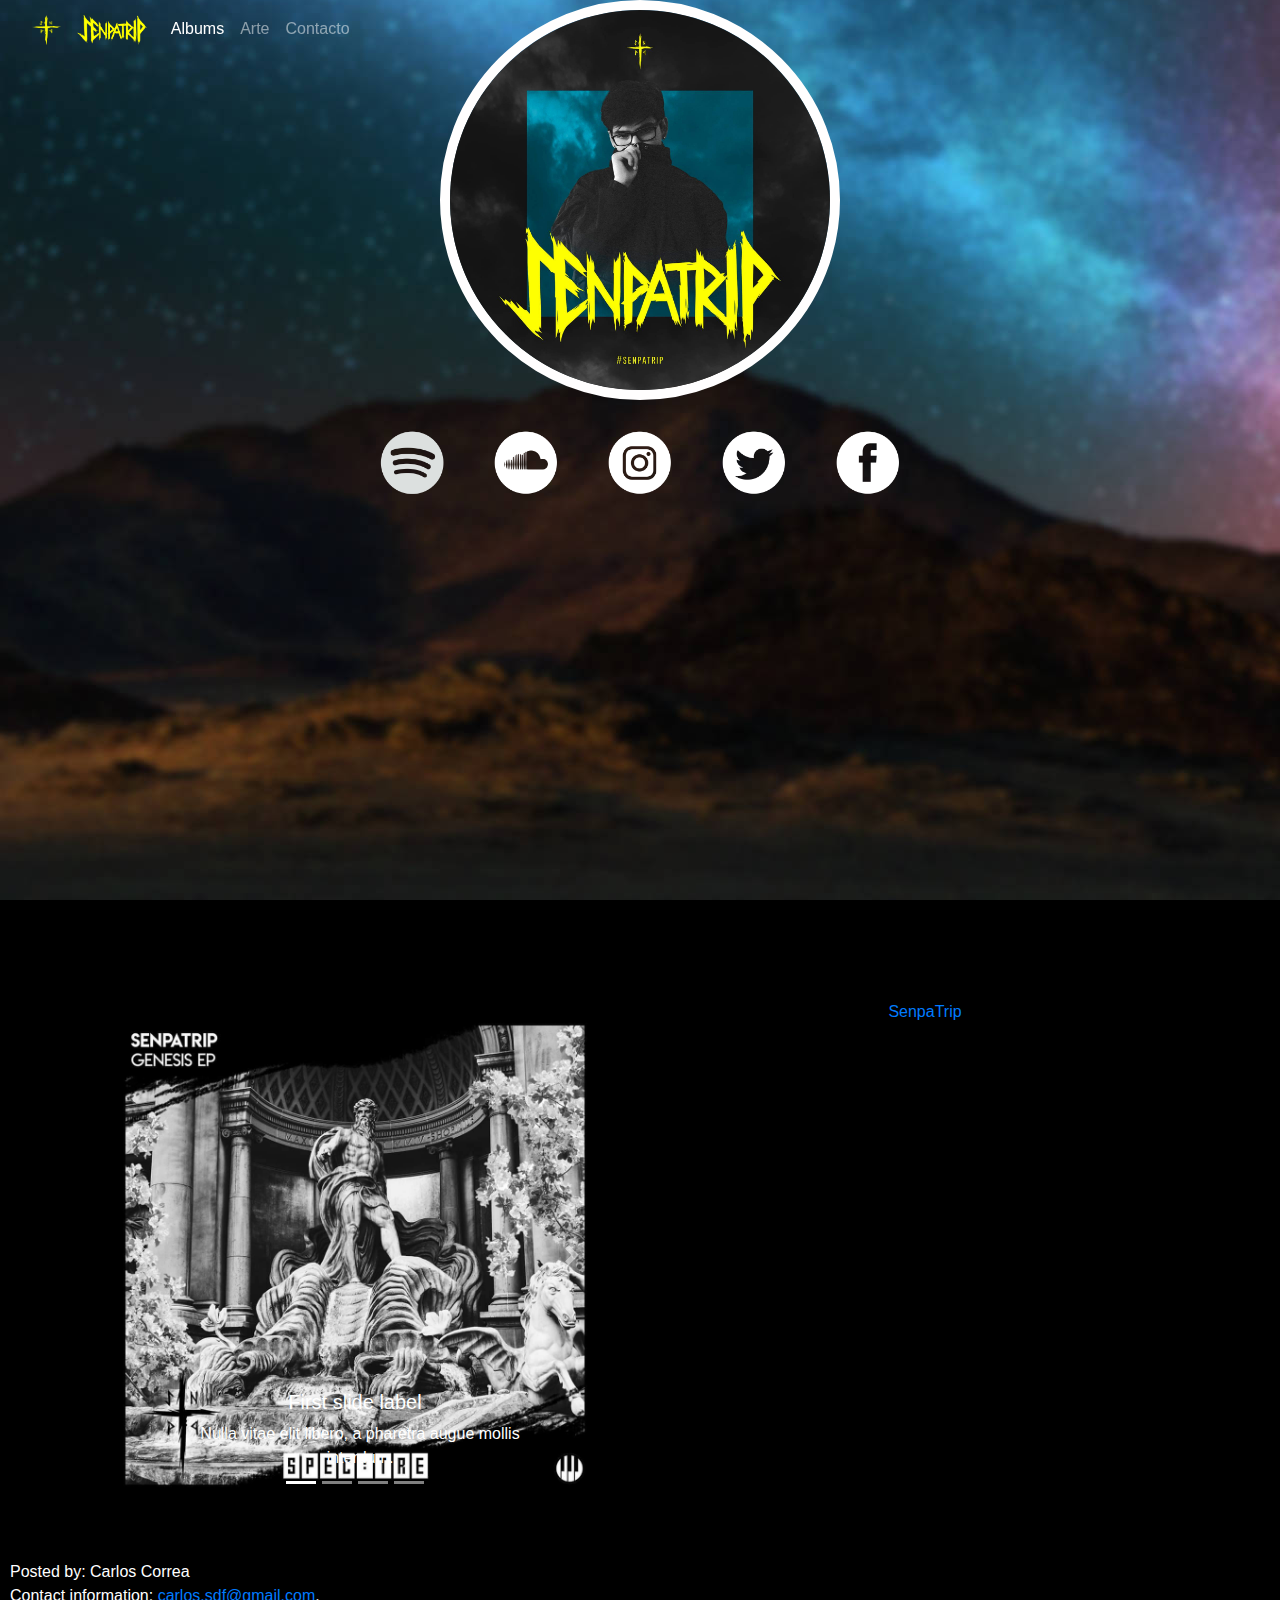
==== commit 474aeeed: "Mejoras en javascript y css" ====
--- a/index.html
+++ b/index.html
@@ -1,6 +1,7 @@
 <!doctype html>
 <html lang="en">
-  <head>
+
+<head>
     <!-- Required meta tags -->
     <meta charset="utf-8">
     <meta name="viewport" content="width=device-width, initial-scale=1, shrink-to-fit=no">
@@ -11,160 +12,176 @@
     <link rel="stylesheet" href="https://cdnjs.cloudflare.com/ajax/libs/animate.css/3.7.2/animate.min.css">
 
     <title>SenpaTrip</title>
-  </head>
-  <body>
+</head>
+
+<body>
     <!-- onresize="redimensionar()" -->
 
-<div class="container-fluid" id="conten">
+    <div class="container-fluid" id="conten">
 
-  <div id="fondo" class="fondo">
-    <!-- <video id="video" loop autoplay preload muted src="img/fondo.jpg"></video> -->
-  </div>
-  
-  <nav class="navbar navbar-expand-lg navbar-dark bg-transparent text-light" id="navbar">
-    <a class="navbar-brand" href="index.html">
-      <img src="img/senpatrip/cruz(amarillo).png" width="30" height="30" alt="">
-    </a>
-    <a class="navbar-brand" href="index.html"><img src="img/senpatrip/amarillo(logo).png" height="30" alt=""></a>
-    <button class="navbar-toggler" type="button" data-toggle="collapse" data-target="#navbarText" aria-controls="navbarText" aria-expanded="false" aria-label="Toggle navigation">
+        <div id="fondo" class="fondo">
+            <!-- <video id="video" loop autoplay preload muted src="img/fondo.jpg"></video> -->
+        </div>
+
+        <nav class="navbar navbar-expand-lg navbar-dark bg-transparent text-light" id="navbar">
+            <a class="navbar-brand" href="index.html">
+                <img src="img/senpatrip/cruz(amarillo).png" width="30" height="30" alt="">
+            </a>
+            <a class="navbar-brand" href="index.html"><img src="img/senpatrip/amarillo(logo).png" height="30" alt=""></a>
+            <button class="navbar-toggler" type="button" data-toggle="collapse" data-target="#navbarText" aria-controls="navbarText" aria-expanded="false" aria-label="Toggle navigation">
       <span class="navbar-toggler-icon"></span>
     </button>
-    <div class="collapse navbar-collapse" id="navbarText">
-      <ul class="navbar-nav mr-auto">
-        <li class="nav-item active">
-          <a class="nav-link" href="album.html">Albums</a>
-        </li>
-        <li class="nav-item">
-          <a class="nav-link" href="art.html">Arte</a>
-        </li>
-        <li class="nav-item">
-          <a class="nav-link" href="contacto.html">Contacto</a>
-        </li>
-      </ul>
-      <span class="navbar-text">
+            <div class="collapse navbar-collapse" id="navbarText">
+                <ul class="navbar-nav mr-auto">
+                    <li class="nav-item active">
+                        <a class="nav-link" href="album.html">Albums</a>
+                    </li>
+                    <li class="nav-item">
+                        <a class="nav-link" href="art.html">Arte</a>
+                    </li>
+                    <li class="nav-item">
+                        <a class="nav-link" href="contacto.html">Contacto</a>
+                    </li>
+                </ul>
+                <span class="navbar-text">
       </span>
-    </div>
-  </nav>
+            </div>
+        </nav>
 
-    <div id="logo" class="container align-middle">
-      <div class="row justify-content-center">
-        <div class="col-6">
-          <div class="row justify-content-center">
-            <img id="imgCirculo" src="img/senpatrip/avatar.jpg" alt="avatar" class="animated bounce logo">
-          </div>
-          <div class="row justify-content-center">
-            <div class="col" id="esp1"></div>
-          </div>
-          <div class="row row-cols-5 justify-content-center">
-            <div class="col"><a href="https://open.spotify.com/artist/5aKc9RmSqbKZ83mwfq3sPC"><img id="icon" src="img/43-spotify.png" alt=""></a></div>
-            <div class="col"><a href="https://soundcloud.com/itsrealsenpatrip"><img id="icon" src="img/34-soundcloud.png" alt=""></a></div>
-            <div class="col"><a href="https://www.instagram.com/senpatrip/"><img id="icon" src="img/38-instagram.png" alt=""></a></div>
-            <div class="col"><a href="https://twitter.com/TripSenpa"><img id="icon" src="img/03-twitter.png" alt=""></a></div>
-            <div class="col"><a href="https://www.facebook.com/iamSenpaTrip/"><img id="icon" src="img/06-facebook.png" alt=""></a></div>
-          </div>
+        <div id="logo" class="container align-middle">
+            <div class="row justify-content-center">
+                <div class="col-6">
+                    <div class="row justify-content-center">
+                        <img id="imgCirculo" src="img/senpatrip/avatar.jpg" alt="avatar" class="animated bounce logo">
+                    </div>
+                    <div class="row justify-content-center">
+                        <div class="col" id="esp1"></div>
+                    </div>
+                    <div class="row row-cols-5 justify-content-center">
+                        <div class="col">
+                            <a href="https://open.spotify.com/artist/5aKc9RmSqbKZ83mwfq3sPC"><img id="icon" src="img/43-spotify.png" alt=""></a>
+                        </div>
+                        <div class="col">
+                            <a href="https://soundcloud.com/itsrealsenpatrip"><img id="icon" src="img/34-soundcloud.png" alt=""></a>
+                        </div>
+                        <div class="col">
+                            <a href="https://www.instagram.com/senpatrip/"><img id="icon" src="img/38-instagram.png" alt=""></a>
+                        </div>
+                        <div class="col">
+                            <a href="https://twitter.com/TripSenpa"><img id="icon" src="img/03-twitter.png" alt=""></a>
+                        </div>
+                        <div class="col">
+                            <a href="https://www.facebook.com/iamSenpaTrip/"><img id="icon" src="img/06-facebook.png" alt=""></a>
+                        </div>
+                    </div>
+                </div>
+            </div>
         </div>
-      </div>
-    </div>
-    <div  id="music" class="container align-middle">
-          <iframe width="100%" height="166" scrolling="no" frameborder="no" allow="autoplay" src="https://w.soundcloud.com/player/?url=https%3A//api.soundcloud.com/tracks/758299237&color=%23000000&auto_play=true&hide_related=false&show_comments=true&show_user=true&show_reposts=false&show_teaser=true"></iframe>
-    </div>
-    <div class="row justify-content-center">
-      <div class="col" id="esp2"></div>
-    </div>
-    <div class="row justify-content-center">
-      <div class="col" id="esp2"></div>
-    </div>
-  
-  <div class="container">
-    <div class="row row-cols-2 justify-content-center">
-    <div class="col">
-      <div class="container align-middle" id="carousel">
-        <div id="carouselExampleCaptions" class="carousel slide" data-ride="carousel">
-          <ol class="carousel-indicators">
-            <li data-target="#carouselExampleCaptions" data-slide-to="0" class="active"></li>
-            <li data-target="#carouselExampleCaptions" data-slide-to="1"></li>
-            <li data-target="#carouselExampleCaptions" data-slide-to="2"></li>
-            <li data-target="#carouselExampleCaptions" data-slide-to="3"></li>
-          </ol>
-          <div class="carousel-inner">
-            <div class="carousel-item active">
-              <a href="https://open.spotify.com/album/0LaKLaA0w4rZkB9ncBAlfV">
-                <img src="img/senpatrip/genesis-ep-spectre-album.jpg" class="d-block w-100" alt="..." id="album">
-              </a>
-              <div class="carousel-caption d-none d-md-block">
-                <h5>First slide label</h5>
-                <p>Nulla vitae elit libero, a pharetra augue mollis interdum.</p>
-              </div>
+        <div id="music" class="container align-middle">
+            <iframe width="100%" height="166" scrolling="no" frameborder="no" allow="autoplay" src="https://w.soundcloud.com/player/?url=https%3A//api.soundcloud.com/tracks/758299237&color=%23000000&auto_play=true&hide_related=false&show_comments=true&show_user=true&show_reposts=false&show_teaser=true"></iframe>
+        </div>
+        <div class="row justify-content-center">
+            <div class="col" id="esp2"></div>
+        </div>
+        <div class="row justify-content-center">
+            <div class="col" id="esp2"></div>
+        </div>
+
+        <div class="container align-middle">
+            <div class="row justify-content-center">
+                <div class="col-12">
+                    <div class="row row-cols-2 justify-content-center">
+                        <div class="col">
+                            <div class="container align-middle" id="carousel">
+                                <div id="carouselExampleCaptions" class="carousel slide" data-ride="carousel">
+                                    <ol class="carousel-indicators">
+                                        <li data-target="#carouselExampleCaptions" data-slide-to="0" class="active"></li>
+                                        <li data-target="#carouselExampleCaptions" data-slide-to="1"></li>
+                                        <li data-target="#carouselExampleCaptions" data-slide-to="2"></li>
+                                        <li data-target="#carouselExampleCaptions" data-slide-to="3"></li>
+                                    </ol>
+                                    <div class="carousel-inner">
+                                        <div class="carousel-item active">
+                                            <a href="https://open.spotify.com/album/0LaKLaA0w4rZkB9ncBAlfV">
+                                                <img src="img/senpatrip/genesis-ep-spectre-album.jpg" class="d-block w-100" alt="..." id="album">
+                                            </a>
+                                            <div class="carousel-caption d-none d-md-block">
+                                                <h5>First slide label</h5>
+                                                <p>Nulla vitae elit libero, a pharetra augue mollis interdum.</p>
+                                            </div>
+                                        </div>
+                                        <div class="carousel-item">
+                                            <a href="https://open.spotify.com/album/59whxvp2RkdjguO4DSlHTr">
+                                                <img src="img/senpatrip/bass-in-his-face-spectre-album.jpg" class="d-block w-100" alt="..." id="album">
+                                            </a>
+                                            <div class="carousel-caption d-none d-md-block">
+                                                <h5>Third slide label</h5>
+                                                <p>Praesent commodo cursus magna, vel scelerisque nisl consectetur.</p>
+                                            </div>
+                                        </div>
+                                        <div class="carousel-item">
+                                            <a href="https://open.spotify.com/album/350hmoTZn8KupzK0Sg6drc">
+                                                <img src="img/senpatrip/gime-me-your-love-night-visions-album.jpg" class="d-block w-100" alt="..." id="album">
+                                            </a>
+                                            <div class="carousel-caption d-none d-md-block">
+                                                <h5>Second slide label</h5>
+                                                <p>Lorem ipsum dolor sit amet, consectetur adipiscing elit.</p>
+                                            </div>
+                                        </div>
+                                        <div class="carousel-item">
+                                            <a href="https://open.spotify.com/album/0lBrnquko10dOFnhiXND3Y">
+                                                <img src="img/senpatrip/in-the-move-spectre-album.jpg" class="d-block w-100" alt="..." id="album">
+                                            </a>
+                                            <div class="carousel-caption d-none d-md-block">
+                                                <h5>Second slide label</h5>
+                                                <p>Lorem ipsum dolor sit amet, consectetur adipiscing elit.</p>
+                                            </div>
+                                        </div>
+                                    </div>
+                                    <a class="carousel-control-prev" href="#carouselExampleCaptions" role="button" data-slide="prev">
+                                        <span class="carousel-control-prev-icon" aria-hidden="true"></span>
+                                        <span class="sr-only">Previous</span>
+                                    </a>
+                                    <a class="carousel-control-next" href="#carouselExampleCaptions" role="button" data-slide="next">
+                                        <span class="carousel-control-next-icon" aria-hidden="true"></span>
+                                        <span class="sr-only">Next</span>
+                                    </a>
+                                </div>
+                            </div>
+                        </div>
+                        <div class="col">
+                            <div class="container align-middle">
+                                <div class="fb-page justify-content-center" data-href="https://www.facebook.com/iamSenpaTrip/" data-tabs="timeline" data-width="" data-height="" data-small-header="true" data-adapt-container-width="true" data-hide-cover="false" data-show-facepile="true">
+                                    <blockquote cite="https://www.facebook.com/iamSenpaTrip/" class="fb-xfbml-parse-ignore"><a href="https://www.facebook.com/iamSenpaTrip/">SenpaTrip</a></blockquote>
+                                </div>
+                            </div>
+                        </div>
+                    </div>
+                </div>
             </div>
-            <div class="carousel-item">
-              <a href="https://open.spotify.com/album/59whxvp2RkdjguO4DSlHTr">
-                <img src="img/senpatrip/bass-in-his-face-spectre-album.jpg" class="d-block w-100" alt="..." id="album">
-              </a>
-              <div class="carousel-caption d-none d-md-block">
-                <h5>Third slide label</h5>
-                <p>Praesent commodo cursus magna, vel scelerisque nisl consectetur.</p>
-              </div>
-            </div>
-          <div class="carousel-item">
-            <a href="https://open.spotify.com/album/350hmoTZn8KupzK0Sg6drc">
-              <img src="img/senpatrip/gime-me-your-love-night-visions-album.jpg" class="d-block w-100" alt="..." id="album">
-            </a>
-            <div class="carousel-caption d-none d-md-block">
-              <h5>Second slide label</h5>
-              <p>Lorem ipsum dolor sit amet, consectetur adipiscing elit.</p>
-            </div>
-          </div>
-          <div class="carousel-item">
-            <a href="https://open.spotify.com/album/0lBrnquko10dOFnhiXND3Y">
-              <img src="img/senpatrip/in-the-move-spectre-album.jpg" class="d-block w-100" alt="..." id="album">
-            </a>
-            <div class="carousel-caption d-none d-md-block">
-              <h5>Second slide label</h5>
-              <p>Lorem ipsum dolor sit amet, consectetur adipiscing elit.</p>
-            </div>
-          </div>
         </div>
-          <a class="carousel-control-prev" href="#carouselExampleCaptions" role="button" data-slide="prev">
-            <span class="carousel-control-prev-icon" aria-hidden="true"></span>
-            <span class="sr-only">Previous</span>
-          </a>
-          <a class="carousel-control-next" href="#carouselExampleCaptions" role="button" data-slide="next">
-            <span class="carousel-control-next-icon" aria-hidden="true"></span>
-            <span class="sr-only">Next</span>
-          </a>
-        </div>
-      </div>
-    </div>
-
-    <div class="col">
-      <div class="container align-middle">
-        <div class="fb-page justify-content-center" data-href="https://www.facebook.com/iamSenpaTrip/" data-tabs="timeline" data-width="" data-height="" data-small-header="true" data-adapt-container-width="true" data-hide-cover="false" data-show-facepile="true"><blockquote cite="https://www.facebook.com/iamSenpaTrip/" class="fb-xfbml-parse-ignore"><a href="https://www.facebook.com/iamSenpaTrip/">SenpaTrip</a></blockquote></div>
-      </div>
-    </div>
-    </div>
-  </div>
 
 
 
 
 
-<div class="row justify-content-center">
-  <div class="col" id="esp1"></div>
-</div>
-<div class="row justify-content-center">
-  <div class="col" id="esp1"></div>
-</div>
-<div class="row justify-content-center">
-  <div class="col" id="esp1"></div>
-</div>
-<div class="row justify-content-center">
-  <div class="col" id="esp1"></div>
-</div>
+        <div class="row justify-content-center">
+            <div class="col" id="esp1"></div>
+        </div>
+        <div class="row justify-content-center">
+            <div class="col" id="esp1"></div>
+        </div>
+        <div class="row justify-content-center">
+            <div class="col" id="esp1"></div>
+        </div>
+        <div class="row justify-content-center">
+            <div class="col" id="esp1"></div>
+        </div>
 
-</div>
-  <footer id="footer">
-    <p>Posted by: Carlos Correa<br>Contact information: <a href="mailto:carlos.sdf1@gmail.com">carlos.sdf@gmail.com</a>.</p>
-  </footer>
+    </div>
+    <footer id="footer">
+        <p>Posted by: Carlos Correa<br>Contact information: <a href="mailto:carlos.sdf1@gmail.com">carlos.sdf@gmail.com</a>.</p>
+    </footer>
     <div id="fb-root"></div>
     <script async defer crossorigin="anonymous" src="https://connect.facebook.net/es_LA/sdk.js#xfbml=1&version=v6.0"></script>
     <!-- Optional JavaScript -->
@@ -173,6 +190,9 @@
     <script src="https://cdn.jsdelivr.net/npm/popper.js@1.16.0/dist/umd/popper.min.js" integrity="sha384-Q6E9RHvbIyZFJoft+2mJbHaEWldlvI9IOYy5n3zV9zzTtmI3UksdQRVvoxMfooAo" crossorigin="anonymous"></script>
     <script src="https://stackpath.bootstrapcdn.com/bootstrap/4.4.1/js/bootstrap.min.js" integrity="sha384-wfSDF2E50Y2D1uUdj0O3uMBJnjuUD4Ih7YwaYd1iqfktj0Uod8GCExl3Og8ifwB6" crossorigin="anonymous"></script>
     <script src="js/index.js"></script>
-    <script>redimensionar();</script>
-  </body>
+    <script>
+        window.onload = redimensionar();
+    </script>
+</body>
+
 </html>--- a/css/style.css
+++ b/css/style.css
@@ -1,117 +1,124 @@
-body{
-  background-color: #000000;
-  margin: 0;
-  /* margin-bottom: 50px; */
-
-}
-html{
-  min-height: 100%;
-  position: relative;
+body {
+    background-color: #000000;
+    margin: 0;
+    /* margin-bottom: 50px; */
 }
 
-#navbar{
-  position: fixed;
-  width: 98%;
-  z-index: 1;
+html {
+    min-height: 100%;
+    position: relative;
 }
 
-#fondo{
+#navbar {
+    position: fixed;
+    width: 98%;
+    z-index: 1;
+}
 
-  width: 100%;
-  height: 100%;
-  left: 0;
-  position: absolute;
-  background:url(../img/fondo-blur-3.jpg) no-repeat fixed bottom center;
-  z-index: -1;
-  /* filter: blur(5px); */
+#fondo {
+    width: 100%;
+    height: 100%;
+    left: 0;
+    position: absolute;
+    background: url(../img/fondo-blur-3.jpg) no-repeat fixed bottom center;
+    z-index: -1;
+    /* filter: blur(5px); */
 }
+
 
 /* ::after, ::before {
   box-sizing: none;
 } */
 
-#imgCirculo{
-  background-position-x: center;
-  border-radius: 50%;
-  width:400px;
-  height:400px;
-  /* border-radius:160px; */
-  border:10px solid rgb(255, 254, 254);
+#imgCirculo {
+    background-position-x: center;
+    border-radius: 50%;
+    max-width: 400px;
+    max-height: 400px;
+    min-width: 300px;
+    min-height: 200px;
+    /* border-radius:160px; */
+    border: 10px solid rgb(255, 254, 254);
 }
 
-
-#logo{
-  vertical-align: middle!important;
-  top: 6%;
-  position: relative;
+#logo {
+    vertical-align: middle!important;
+    top: 6%;
+    position: relative;
 }
 
 .logo:hover {
-  animation-duration: 1s;
-  animation-delay: 2s;
-  animation-iteration-count: infinite;
+    animation-duration: 1s;
+    animation-delay: 2s;
+    animation-iteration-count: infinite;
 }
 
-#music{
-  top: 8%;
-  position: relative;
+#music {
+    top: 8%;
+    position: relative;
 }
 
-#album:hover{
-  filter: blur(6px);
+#album:hover {
+    filter: blur(6px);
 }
 
-#footer{
-  /* vertical-align: bottom!important; */
-  bottom: 0;
-  height: 50px;
-  width: 100%;
-  position: absolute;
-  background-color: #000000;
-  color: white;
-  z-index: 1;
+#footer {
+    /* vertical-align: bottom!important; */
+    bottom: 0;
+    height: 50px;
+    width: 100%;
+    position: absolute;
+    background-color: #000000;
+    color: white;
+    z-index: 1;
 }
 
 p {
-  margin-top: 0;
-  margin-bottom: 0;
-  margin-left: 10px;
+    margin-top: 0;
+    margin-bottom: 0;
+    margin-left: 10px;
 }
 
-#esp1{
-  width: 80%;
-  height: 25px;
+#esp1 {
+    width: 80%;
+    height: 25px;
 }
 
-#esp2{
-  width: 80%;
-  height: 150px;
+#esp2 {
+    width: 80%;
+    height: 150px;
 }
 
 .row-cols-4>* {
-  text-align: center;
+    text-align: center;
 }
 
-.col{
-  text-align: center;
+.row-cols-2>* {
+    margin-top: 30px;
+    max-width: none;
 }
 
-#icon{
-  min-width: 72px;
-  min-height: 72px;
-  max-width: 80%;
+.col {
+    text-align: center;
+}
+
+#icon {
+    min-width: 72px;
+    min-height: 72px;
+    max-width: 80%;
 }
 
 .row-cols-5>* {
-  flex: 0 0 20%;
-  max-width: none;
-}
-#carousel{
-  min-width: 350px;
-  width: 50%;
+    flex: 0 0 20%;
+    max-width: none;
 }
 
-.albunes{
-  top: 8%;
-  position: relative;
+#carousel {
+    min-width: 450px;
+    /* width: 50%; */
+}
+
+.albunes {
+    top: 8%;
+    position: relative;
 }